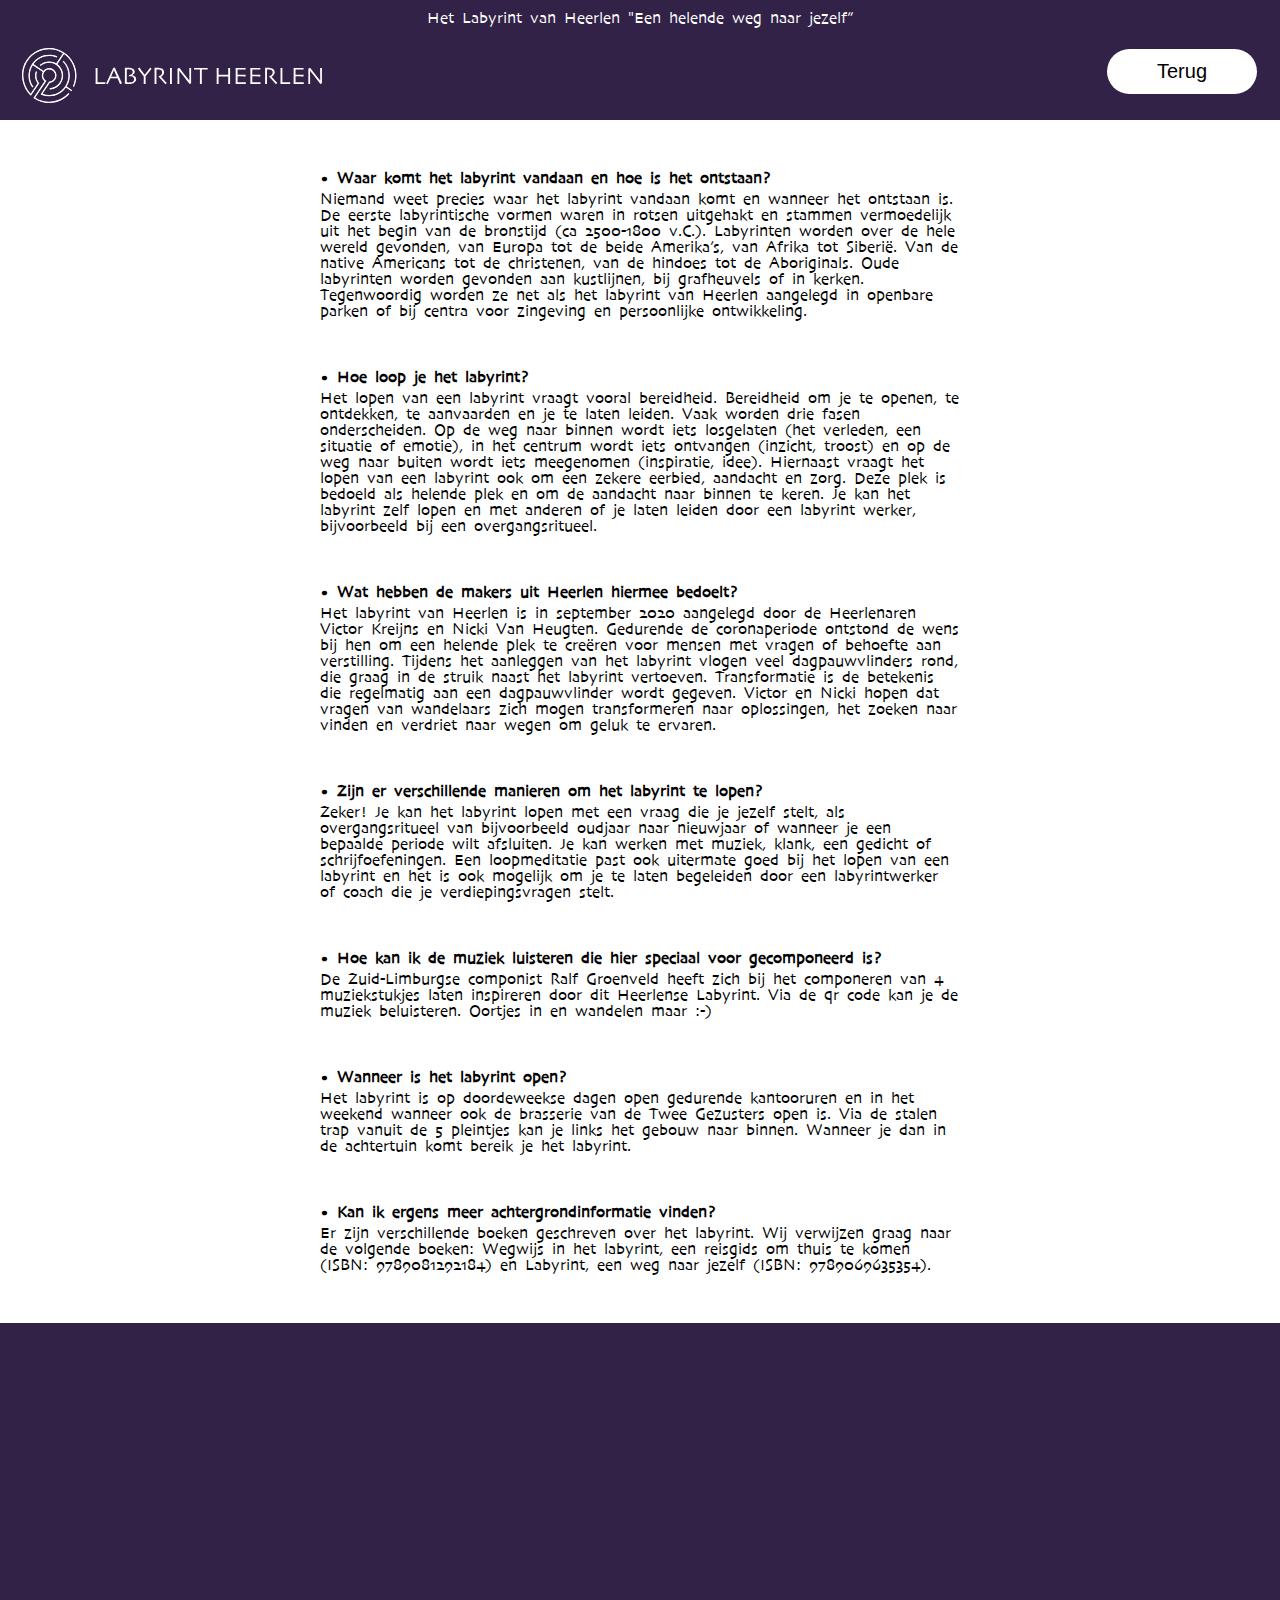
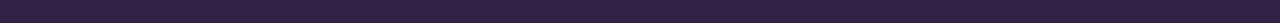
==== FAQ.html @ 95ef8e99 "Add files via upload" ====
<!DOCTYPE html>
<html lang="en">

<head>
    <meta charset="UTF-8">
    <meta http-equiv="X-UA-Compatible" content="IE=edge">
    <meta name="viewport" content="width=device-width, initial-scale=1.0">
    <title>Document</title>
    <link rel="stylesheet" href="css/style.css">
</head>

<body>

    <header>
        <div class="header-balk">
            <p class="begin">Het Labyrint van Heerlen "Een helende weg naar jezelf”
            </p>
            <img class="logo" src="img/logo-wit.svg" alt="">

            <button><a href="/index.html">Terug</a></button>
        </div>
    </header>

    <main>
        <h1 class="h1-faq">
            • Waar komt het labyrint vandaan en hoe is het ontstaan?
        </h1>
        <p>Niemand weet precies waar het labyrint vandaan komt en wanneer het ontstaan is. De eerste labyrintische vormen waren in rotsen uitgehakt en stammen vermoedelijk uit het begin van de bronstijd (ca 2500-1800 v.C.). Labyrinten worden over de hele
            wereld gevonden, van Europa tot de beide Amerika’s, van Afrika tot Siberië. Van de native Americans tot de christenen, van de hindoes tot de Aboriginals. Oude labyrinten worden gevonden aan kustlijnen, bij grafheuvels of in kerken. Tegenwoordig
            worden ze net als het labyrint van Heerlen aangelegd in openbare parken of bij centra voor zingeving en persoonlijke ontwikkeling.</p>
        <h1>
            • Hoe loop je het labyrint?
        </h1>
        <p>
            Het lopen van een labyrint vraagt vooral bereidheid. Bereidheid om je te openen, te ontdekken, te aanvaarden en je te laten leiden. Vaak worden drie fasen onderscheiden. Op de weg naar binnen wordt iets losgelaten (het verleden, een situatie of emotie),
            in het centrum wordt iets ontvangen (inzicht, troost) en op de weg naar buiten wordt iets meegenomen (inspiratie, idee). Hiernaast vraagt het lopen van een labyrint ook om een zekere eerbied, aandacht en zorg. Deze plek is bedoeld als helende
            plek en om de aandacht naar binnen te keren. Je kan het labyrint zelf lopen en met anderen of je laten leiden door een labyrint werker, bijvoorbeeld bij een overgangsritueel.</p>

        <h1>• Wat hebben de makers uit Heerlen hiermee bedoelt?</h1>
        <p>
            Het labyrint van Heerlen is in september 2020 aangelegd door de Heerlenaren Victor Kreijns en Nicki Van Heugten. Gedurende de coronaperiode ontstond de wens bij hen om een helende plek te creëren voor mensen met vragen of behoefte aan verstilling. Tijdens
            het aanleggen van het labyrint vlogen veel dagpauwvlinders rond, die graag in de struik naast het labyrint vertoeven. Transformatie is de betekenis die regelmatig aan een dagpauwvlinder wordt gegeven. Victor en Nicki hopen dat vragen van wandelaars
            zich mogen transformeren naar oplossingen, het zoeken naar vinden en verdriet naar wegen om geluk te ervaren.


        </p>

        <h1>• Zijn er verschillende manieren om het labyrint te lopen?</h1>
        <p>Zeker! Je kan het labyrint lopen met een vraag die je jezelf stelt, als overgangsritueel van bijvoorbeeld oudjaar naar nieuwjaar of wanneer je een bepaalde periode wilt afsluiten. Je kan werken met muziek, klank, een gedicht of schrijfoefeningen.
            Een loopmeditatie past ook uitermate goed bij het lopen van een labyrint en het is ook mogelijk om je te laten begeleiden door een labyrintwerker of coach die je verdiepingsvragen stelt.
        </p>
        <h1>
            • Hoe kan ik de muziek luisteren die hier speciaal voor gecomponeerd is?
        </h1>
        <p>De Zuid-Limburgse componist Ralf Groenveld heeft zich bij het componeren van 4 muziekstukjes laten inspireren door dit Heerlense Labyrint. Via de qr code kan je de muziek beluisteren. Oortjes in en wandelen maar :-)</p>
        <h1>• Wanneer is het labyrint open?</h1>
        <p>Het labyrint is op doordeweekse dagen open gedurende kantooruren en in het weekend wanneer ook de brasserie van de Twee Gezusters open is. Via de stalen trap vanuit de 5 pleintjes kan je links het gebouw naar binnen. Wanneer je dan in de achtertuin
            komt bereik je het labyrint. </p>
        <h1>• Kan ik ergens meer achtergrondinformatie vinden?</h1>
        <p>
            Er zijn verschillende boeken geschreven over het labyrint. Wij verwijzen graag naar de volgende boeken: Wegwijs in het labyrint, een reisgids om thuis te komen (ISBN: 9789081292184) en Labyrint, een weg naar jezelf (ISBN: 9789069635354).

        </p>

    </main>


    <footer>

    </footer>






</body>

</html>
---- css/style.css ----
/* http://meyerweb.com/eric/tools/css/reset/ 
   v2.0 | 20110126
   License: none (public domain)
*/

html,
body,
div,
span,
applet,
object,
iframe,
h1,
h2,
h3,
h4,
h5,
h6,
p,
blockquote,
pre,
a,
abbr,
acronym,
address,
big,
cite,
code,
del,
dfn,
em,
img,
ins,
kbd,
q,
s,
samp,
small,
strike,
strong,
sub,
sup,
tt,
var,
b,
u,
i,
center,
dl,
dt,
dd,
ol,
ul,
li,
fieldset,
form,
label,
legend,
table,
caption,
tbody,
tfoot,
thead,
tr,
th,
td,
article,
aside,
canvas,
details,
embed,
figure,
figcaption,
footer,
header,
hgroup,
menu,
nav,
output,
ruby,
section,
summary,
time,
mark,
audio,
video {
    margin: 0;
    padding: 0;
    border: 0;
    font-size: 100%;
    font: inherit;
    vertical-align: baseline;
}


/* HTML5 display-role reset for older browsers */

article,
aside,
details,
figcaption,
figure,
footer,
header,
hgroup,
menu,
nav,
section {
    display: block;
}

body {
    line-height: 1;
}

ol,
ul {
    list-style: none;
}

blockquote,
q {
    quotes: none;
}

blockquote:before,
blockquote:after,
q:before,
q:after {
    content: '';
    content: none;
}

table {
    border-collapse: collapse;
    border-spacing: 0;
}

* {
    box-sizing: border-box;
}

@font-face {
    font-family: Skia;
    src: url(/fonts/Skia\ Regular.ttf);
}

body {
    font-family: Skia;
    overflow-x: hidden;
}

.header-balk {
    position: fixed;
    top: 0px;
    height: 120px;
    width: 100%;
    background-color: #322248;
    z-index: 999;
}

.header-balk p {
    color: white;
    text-align: center;
    width: 900px;
    margin-left: 50%;
    margin-top: 10px;
    transform: translate(-50%, 0);
}

img {
    display: block;
    width: 100%;
    max-height: 100vh;
}

img.svg {
    position: absolute;
    right: -200px;
    bottom: 900px;
    max-width: 1200px;
}

img.logo {
    float: left;
    margin: 22px;
    width: 300px;
}

#tekst-balk {
    position: relative;
    top: 50%;
    height: 100px;
    width: 40%;
    background-color: #322248;
}

button {
    float: right;
    margin: 23px;
    height: 45px;
    width: 150px;
    border-radius: 23px;
    border: none;
    background-color: white;
    font-size: 20px;
}

a {
    color: black;
    text-decoration: none;
}

main {
    width: 50%;
    margin: 0 auto;
    z-index: 10;
}

p.light {
    text-align: center;
    margin-top: 50px;
    width: 75%;
    margin-left: 50%;
    transform: translate(-50%, 0);
    font-weight: lighter;
    text-align: center;
}

p.einde {
    margin-top: 50px;
}

h1 {
    font-weight: bolder;
    margin-top: 50px;
}

h1.h1-faq {
    margin-top: 170px;
}

h2 {
    font-weight: 700;
    margin-top: 30px;
}

p {
    margin-top: 5px;
}

audio {
    margin-top: 30px;
}

footer {
    margin-top: 50px;
    margin-bottom: 0px;
    height: 300px;
    background-color: #322248;
}

@media only screen and (max-width: 600px) {
    button {
        height: 35px;
        width: 50px;
        margin: 30px;
    }
    main {
        width: 70%;
    }
    .svg {
        right: -10px;
    }
    button {
        height: 40px;
        width: 150px;
    }
    img.logo {
        width: 225px;
        margin: 30px;
    }
    .background-foto {
        height: 400px;
    }
}

@media only screen and (max-width: 500px) {
    img.logo {
        width: 200px;
        margin: 25px;
    }
    button {
        height: 35px;
        width: 90px;
        margin: 25px;
    }
    .header-balk {
        height: 100px;
    }
    .begin {
        font-size: 13px;
    }
}

@media only screen and (max-width: 400px) {
    img.logo {
        width: 175px;
        margin: 24px;
    }
    button {
        height: 35px;
        width: 90px;
        margin: 20px;
    }
    .header-balk {
        height: 100px;
    }
    .begin {
        font-size: 10px;
    }
}

@media only screen and (max-width: 350px) {
    img.logo {
        width: 150px;
        margin: 24px;
    }
    button {
        height: 35px;
        width: 90px;
        margin: 20px;
    }
    .header-balk {
        height: 100px;
    }
}
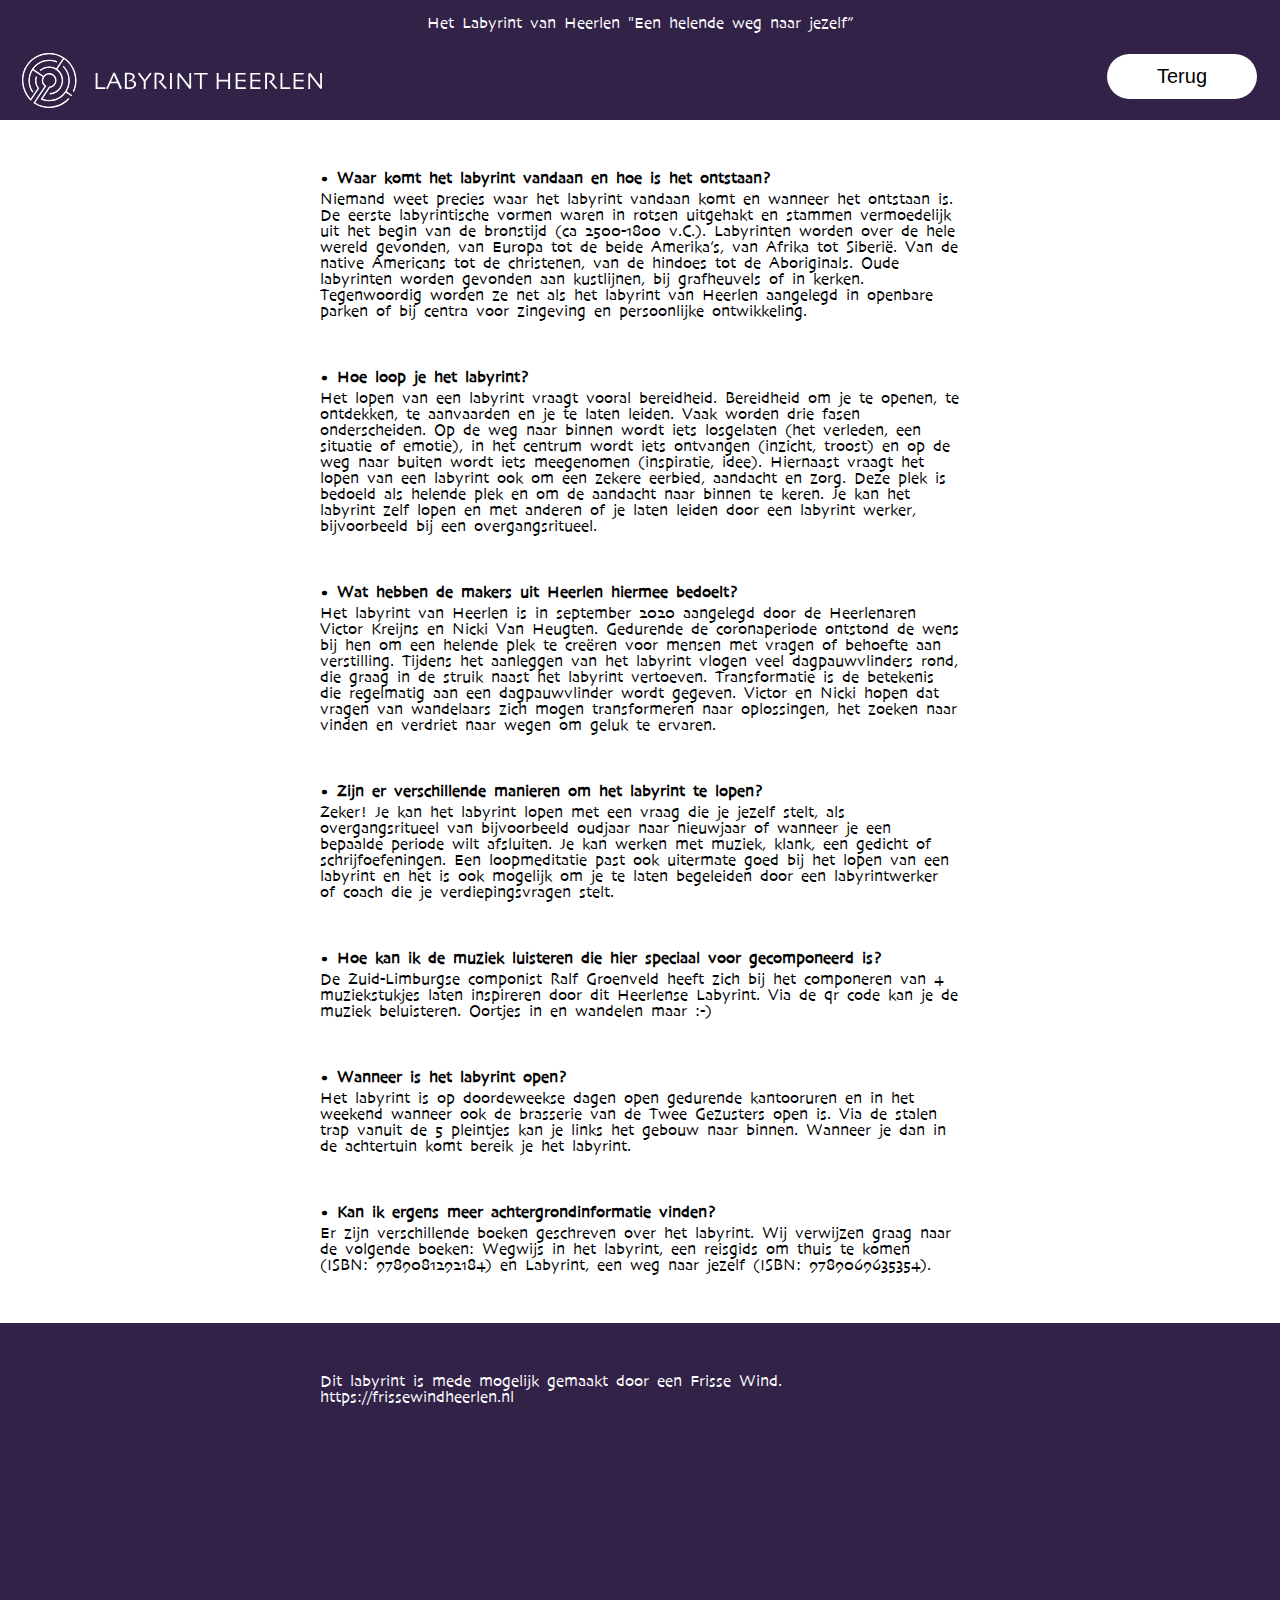
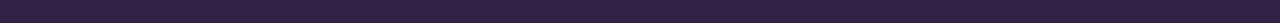
==== commit 07548408: "Add files via upload" ====
--- a/FAQ.html
+++ b/FAQ.html
@@ -66,6 +66,12 @@
 
 
     <footer>
+        <main>
+            <p class="footertext">
+                Dit labyrint is mede mogelijk gemaakt door een Frisse Wind. <br> https://frissewindheerlen.nl
+            </p>
+
+        </main>
 
     </footer>
 
--- a/css/style.css
+++ b/css/style.css
@@ -142,7 +142,7 @@
 
 @font-face {
     font-family: Skia;
-    src: url(/fonts/Skia\ Regular.ttf);
+    src: url(../fonts/Skia\ Regular.ttf);
 }
 
 body {
@@ -164,7 +164,7 @@
     text-align: center;
     width: 900px;
     margin-left: 50%;
-    margin-top: 10px;
+    margin-top: 15px;
     transform: translate(-50%, 0);
 }
 
@@ -172,6 +172,7 @@
     display: block;
     width: 100%;
     max-height: 100vh;
+    margin-top: 20px;
 }
 
 img.svg {
@@ -214,7 +215,6 @@
 main {
     width: 50%;
     margin: 0 auto;
-    z-index: 10;
 }
 
 p.light {
@@ -231,6 +231,11 @@
     margin-top: 50px;
 }
 
+footer p {
+    color: white;
+    margin-top: 30px;
+}
+
 h1 {
     font-weight: bolder;
     margin-top: 50px;
@@ -258,6 +263,7 @@
     margin-bottom: 0px;
     height: 300px;
     background-color: #322248;
+    padding-top: 20px;
 }
 
 @media only screen and (max-width: 600px) {
@@ -298,8 +304,8 @@
     .header-balk {
         height: 100px;
     }
-    .begin {
-        font-size: 13px;
+    .header-balk p {
+        font-size: 14px;
     }
 }
 
@@ -316,8 +322,8 @@
     .header-balk {
         height: 100px;
     }
-    .begin {
-        font-size: 10px;
+    .header-balk p {
+        font-size: 11px;
     }
 }
 
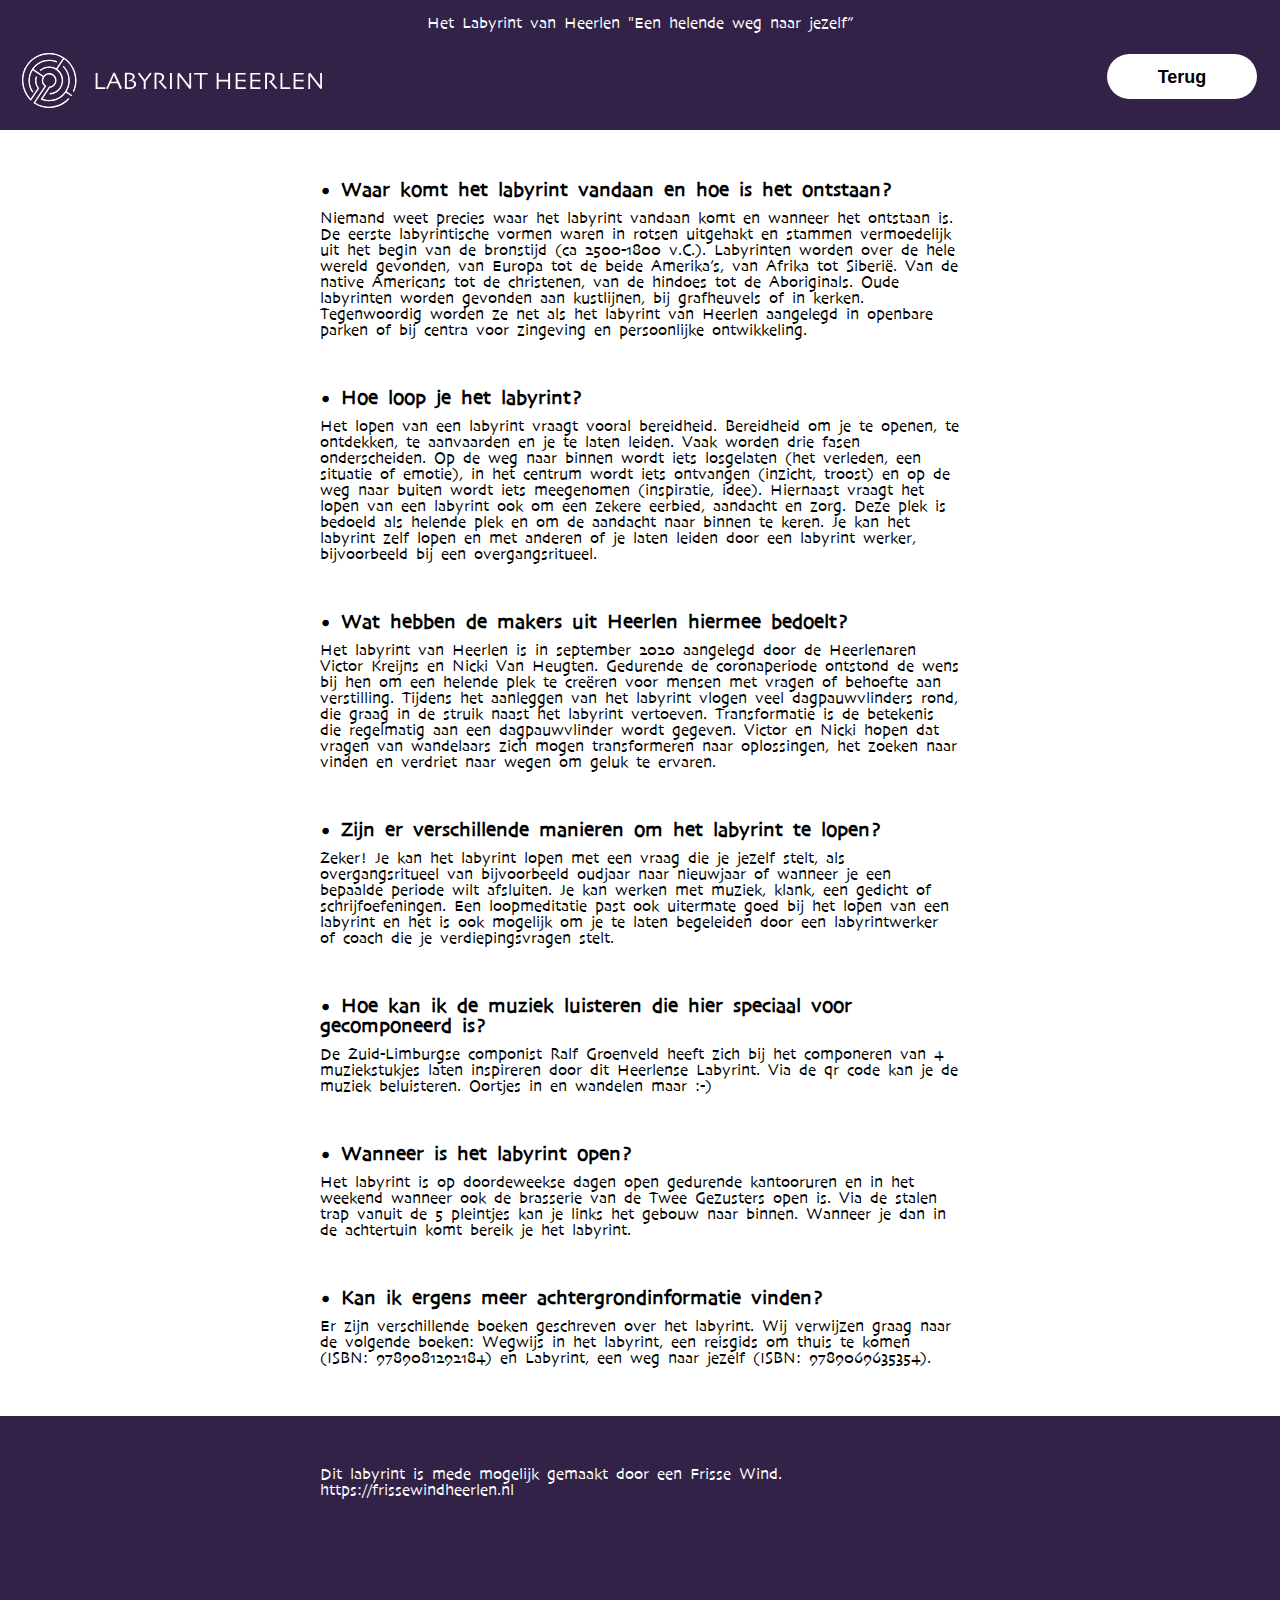
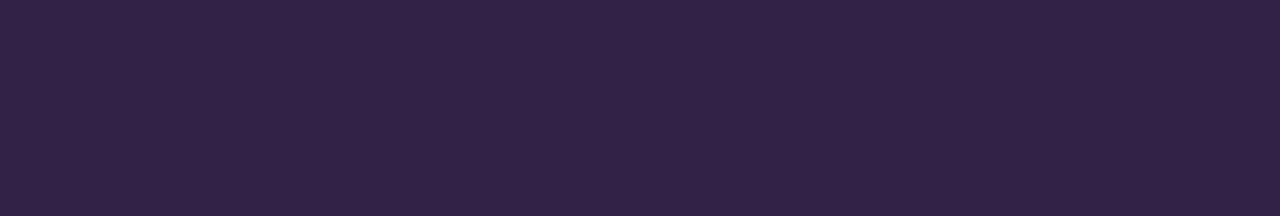
==== commit b4273d66: "Add files via upload" ====
--- a/FAQ.html
+++ b/FAQ.html
@@ -15,7 +15,8 @@
         <div class="header-balk">
             <p class="begin">Het Labyrint van Heerlen "Een helende weg naar jezelf”
             </p>
-            <img class="logo" src="img/logo-wit.svg" alt="">
+            <a href="/index.html"> <img class="logo" src="img/logo-wit.svg" alt=""></a>
+
 
             <button><a href="/index.html">Terug</a></button>
         </div>
--- a/css/style.css
+++ b/css/style.css
@@ -150,10 +150,20 @@
     overflow-x: hidden;
 }
 
+.container_row {
+    display: grid;
+}
+
+.layer1,
+.layer2 {
+    grid-column: 1;
+    grid-row: 1;
+}
+
 .header-balk {
     position: fixed;
     top: 0px;
-    height: 120px;
+    height: 130px;
     width: 100%;
     background-color: #322248;
     z-index: 999;
@@ -173,13 +183,13 @@
     width: 100%;
     max-height: 100vh;
     margin-top: 20px;
+    z-index: 50;
 }
 
 img.svg {
-    position: absolute;
-    right: -200px;
-    bottom: 900px;
-    max-width: 1200px;
+    float: right;
+    margin-top: 1000px;
+    width: 1000px;
 }
 
 img.logo {
@@ -207,9 +217,20 @@
     font-size: 20px;
 }
 
+.streep {
+    float: right;
+    margin-right: 50px;
+    width: 5px;
+    height: 50px;
+    background-color: white;
+}
+
 a {
     color: black;
     text-decoration: none;
+    font-family: -apple-system, BlinkMacSystemFont, 'Segoe UI', Roboto, Oxygen, Ubuntu, Cantarell, 'Open Sans', 'Helvetica Neue', sans-serif;
+    font-size: 18px;
+    font-weight: bold;
 }
 
 main {
@@ -225,6 +246,7 @@
     transform: translate(-50%, 0);
     font-weight: lighter;
     text-align: center;
+    opacity: 0.6;
 }
 
 p.einde {
@@ -237,12 +259,13 @@
 }
 
 h1 {
-    font-weight: bolder;
+    font-weight: 900;
     margin-top: 50px;
+    font-size: 20px;
 }
 
 h1.h1-faq {
-    margin-top: 170px;
+    margin-top: 180px;
 }
 
 h2 {
@@ -251,7 +274,7 @@
 }
 
 p {
-    margin-top: 5px;
+    margin-top: 10px;
 }
 
 audio {
@@ -261,9 +284,18 @@
 footer {
     margin-top: 50px;
     margin-bottom: 0px;
-    height: 300px;
+    height: 400px;
     background-color: #322248;
     padding-top: 20px;
+}
+
+footer p {
+    margin-bottom: 10px;
+}
+
+footer a {
+    color: white;
+    font-size: 16px;
 }
 
 @media only screen and (max-width: 600px) {
